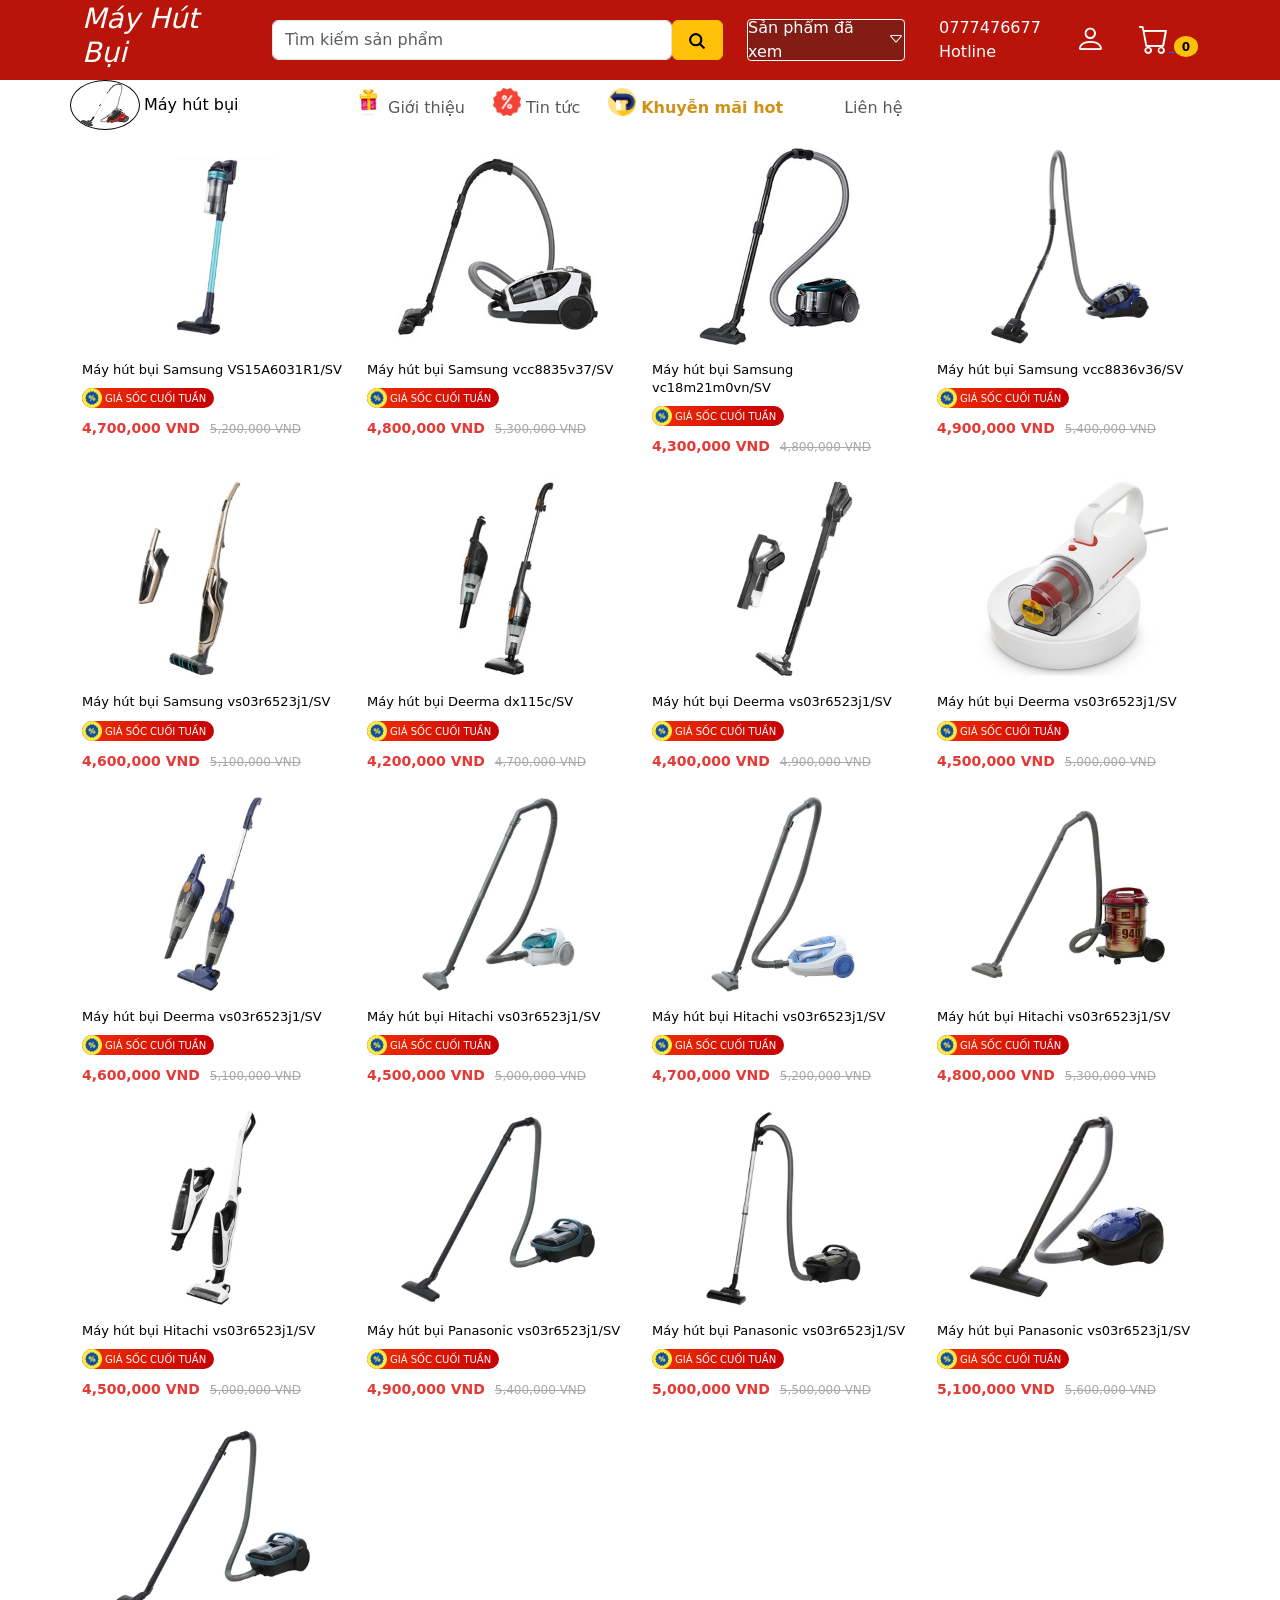
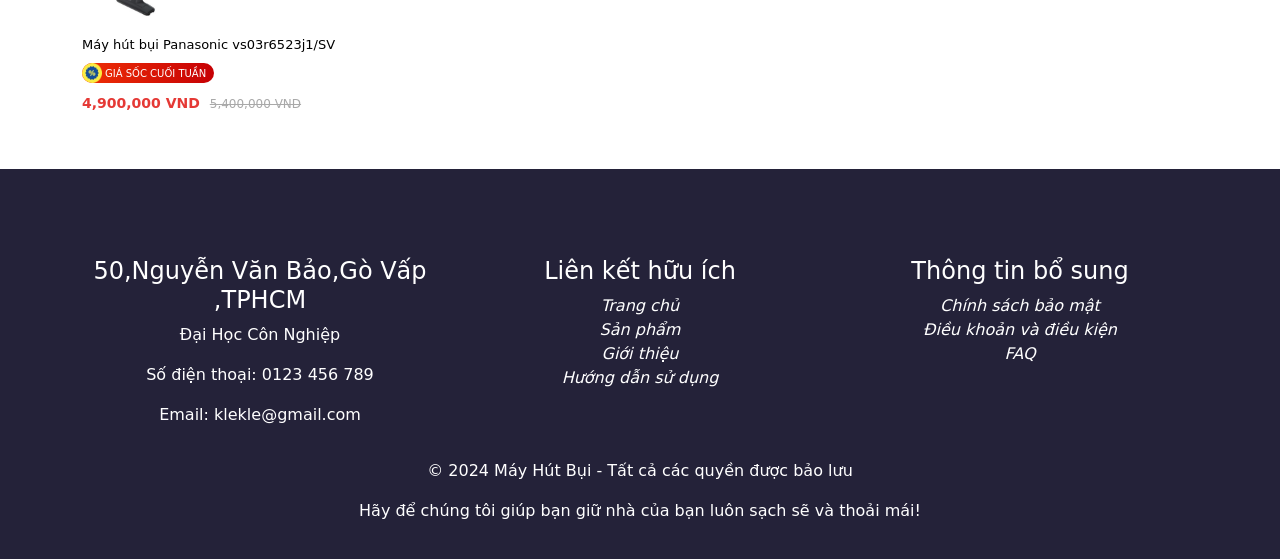
==== html/khuyenmai.html @ 8a02e927 "first commit" ====
<!DOCTYPE html>
<html lang="en">

<head>
    <meta charset="UTF-8">
    <meta name="viewport" content="width=device-width, initial-scale=1.0">
    <title>Khuyến mãi</title>
    <link rel="stylesheet" href="../css/bootstrap.min.css">
    <link rel="stylesheet" href="../css/bootstrap-icons.min.css">
    <link rel="stylesheet" href="../bootstrap-icons-1.11.3/font/bootstrap-icons.min.css">
    <link rel="stylesheet" href="../css/style.css">
    <script src="../js/jquery-3.4.1.min.js"> </script>
    <script src="../js/bootstrap.bundle.min.js"> </script>
    <script src="../js/products.js"></script>
</head>

<body>
    <div class="container-fuild">
        <div class="container-fluid header-content">
            <div class="container ">
                <div style="height: 80px;" class="row d-flex align-items-center justify-content-center ">
                    <div class="col-2">
                        <h3 style="color: white; font-style: italic;">Máy Hút Bụi</h3>
                    </div>
                    <div class="col-5">
                        <form action="" class="d-flex ">
                            <input placeholder="Tìm kiếm sản phẩm" class="form-control" type="text">
                            <button style="width: 55px; height: 40px;" class="btn btn-warning"> <img
                                    src="../img/icon/btsearch.png" alt=""> </button>
                        </form>
                    </div>
                    <div class="col-5 d-flex justify-content-between align-items-center">
                        <div class="sanPhamDaXem d-flex align-items-center justify-content-center">
                            Sản phẩm đã xem
                            <i class="bi bi-caret-down"></i>
                        </div>
                        <div>
                            <span>0777476677</span>
                            <br>
                            <span>Hotline</span>
                        </div>
                        <div class="taiKhoan-gioHang">
                            <a href="#"><i style="font-size: 30px !important; color: white;"
                                    class="bi bi-person"></i></a>
                            <div class="dropdown-content">

                                <a href="dangnhap.html">Đăng nhập</a>
                                <br>
                                <br>

                                <a href="dangky.html">Đăng ký</a>
                            </div>
                        </div>
                        <div class="taiKhoan-gioHang">
                            <a href="thanhtoan.html" id="cart-icon" onmouseover="showCartItems()">
                                <i style="font-size: 30px !important; color: white;" class="bi bi-cart"></i>
                                <span style="color: black;" id="cart-item-count"
                                    class="badge bg-warning rounded-circle">0</span>
                            </a>

                            <div id="cart-items-container" class="cart-items-container">
                                <!-- Danh sách các sản phẩm trong giỏ hàng sẽ được hiển thị ở đây -->
                            </div>





                        </div>

                    </div>

                </div>
            </div>
        </div>

        <div style="height: 50px;" class="container-fluid ">
            <div class="container">
                <div class="row">
                    <div class="col-3 p-0 ">
                        <a style="text-decoration: none; color: black; width: 200px;" href="../index.html"
                            class="d-flex align-items-center">
                            <div style="height: 50px; width: 70px;"> <img src="../img/icon/Mayhutbui120-120x120.png"
                                    style="border: 1px solid; border-radius: 50%;" alt="" width="100%" height="100%">
                            </div>
                            <span style="margin-left: 4px;">Máy hút bụi</span>
                        </a>
                    </div>
                    <div class="col-9 p-0 ">

                        <div class="navbar navbar-expand ">
                            <ul class="navbar-nav menu">
                                <li class="nav-item"><a href="gioithieu.html" class="nav-link">Giới thiệu</a>
                                </li>
                                <li class="nav-item"><a href="tintuc.html" class="nav-link">Tin tức</a></li>
                                <li class="nav-item"><a href="#" class="nav-link active">Khuyễn mãi hot</a></li>
                                <li class="nav-item"><a href="lienhe.html" class="nav-link ">Liên hệ</a></li>
                            </ul>
                        </div>

                    </div>
                </div>

            </div>
        </div>

        <div class=" container">
            <div class="row khuyenmaihot">

            </div>
        </div>

      


        <footer>
            <div style="text-align: center;" class="container rowFootter">
                <div class="row mt-5 ">
                    <div class="col-md-4 ml-3">
                        <h4>50,Nguyễn Văn Bảo,Gò Vấp ,TPHCM</h4>
                        <p>Đại Học Côn Nghiệp</p>
                        <p>Số điện thoại: 0123 456 789</p>
                        <p>Email: klekle@gmail.com</p>

                    </div>
                    <div class="col-md-4">
                        <h4>Liên kết hữu ích</h4>
                        <ul class="list-unstyled">
                            <li><a href="#">Trang chủ</a></li>
                            <li><a href="#">Sản phẩm</a></li>
                            <li><a href="#">Giới thiệu</a></li>
                            <li><a href="#">Hướng dẫn sử dụng</a></li>
                        </ul>
                    </div>
                    <div class="col-md-4">
                        <h4>Thông tin bổ sung</h4>
                        <ul class="list-unstyled">
                            <li><a href="#">Chính sách bảo mật</a></li>
                            <li><a href="#">Điều khoản và điều kiện</a></li>
                            <li><a href="#">FAQ</a></li>
                        </ul>
                    </div>
                </div>
            </div>
            <div class="text-center mt-3">
                <p>© 2024 Máy Hút Bụi - Tất cả các quyền được bảo lưu</p>
                <p>Hãy để chúng tôi giúp bạn giữ nhà của bạn luôn sạch sẽ và thoải mái!</p>
            </div>
        </footer>
    </div>


</body>

</html>
---- css/style.css ----
.header-content{
    background-color: rgba(185, 20, 9, 1) !important;
    color: white;
    height: 80px;
}
nav{
    background-color: rgba(185, 20, 9, 1);
}
nav a{
    font-size: 19px !important;
    color: white !important;
    padding-right: 10px;
}
nav li a:hover{
    color: rgb(209, 144, 23) !important;

}
nav h3{
    font-size: 25px;
    font-weight: 250;
    font-style: italic;
}
.bi-cart{
    font-size: 25px !important;
}
.container-fluid{
    margin: 0px;
    padding: 0px;
    
}
.anh{
    margin-top: 20px;
    height: 400px;
   
}
.anh img{
    object-fit: cover !important;
}   
.hangSanXuat li {
    list-style: none;
    border: 1px solid #ccc;
    margin-right: 15px;
    border-radius: 20px;
    height: 40px;
    width: 100px;
    display: flex;
    align-items: center;
    justify-content: center;
    background-color: #f8f9fa;
    transition: all 0.3s ease;
}

.hangSanXuat li:hover {
    background-color: #36aabc;
}

.hangSanXuat img {
    width: 70%;
    height: auto;
    object-fit: cover;
    border-radius: 50%;
    display: block;
    margin: auto; /* Căn giữa hình ảnh */
}



.modal-dialog{
    border-bottom: none !important  ;
  
}
footer{
    margin-top: 50px;
    background-color: #242239;
    color: white;
        bottom: 0;
        left: 0;
        width: 100%;
        background-color: #242239;
        color: white;
        padding: 20px 0;
    
}
footer a{
   text-decoration: none;
   font-style: italic;
    color: white;
}
 li .active {
    color: rgb(209, 144, 23) !important; /* Thay đổi màu của mục active ở đây */
    font-weight: bold; /* Tuỳ chỉnh kiểu chữ, nếu muốn */
    /* Thêm các thuộc tính CSS khác nếu cần */
}
.active {
    color: rgb(209, 144, 23) !important; /* Thay đổi màu của mục active ở đây */
    font-weight: bold; /* Tuỳ chỉnh kiểu chữ, nếu muốn */
    /* Thêm các thuộc tính CSS khác nếu cần */
}
.dangKy-dangNhap a{
    text-decoration: none;
}
.dangKy-dangNhap a:hover{
    color: rgb(209, 144, 23) !important;
}
.navbar-toggler{
    background-color: rgb(209, 144, 23) !important; 
}
.sanPhamDaXem{
    border: 1px solid;
    border-radius: 4px;
    background-color: #831c14;
    width: 158px;
    height: 42px;
}
.taiKhoan-gioHang i:hover{
    color: rgb(234, 234, 36) !important;

}
.menu li{
    padding-right: 20px;

}
.menu a{
   display: flex;
   align-items: center !important;
   background-size: 28px 28px;
   padding-left: 33px !important;
}
.menu li:nth-child(1) a{    
    display: flex;
    align-items: center;
    background-image: url(../img/icon/hopqua.png);
    background-repeat: no-repeat;
    
}
.menu li:nth-child(2) a{
    background-image: url(../img/icon/tintuc.png);
    background-repeat: no-repeat;
   
   
}
.menu li:nth-child(3) a{
    background-image: url(../img/icon/khuyenmai.png);
    background-repeat: no-repeat;
   
}
.header-menu{
    background-color:#f1f1f1;
}
.khungSanPham{
    background-color: #b91409;
    padding: 10px;
}
.heading{
    margin: 5px 0 15px 0;
    padding: 0 0 0 10px;
    font-size: 20px;
    color: #333;
    font-weight: 600;
    border-left: 5px solid #b91409;
    color: #ffdd00;
    border-left-color: #ffdd00;
}
.khungAnh{
    position: relative;
    text-align: center;
    width: 100%;
    height: 218px;
    margin-bottom: 5px;
    overflow: hidden;
    display: flex;
    flex-wrap: wrap;
    align-items: center;
    justify-content: center;
    object-fit: cover;
}
.khungAnh a img
{
 width: 100%;
 height: 200px;

}
.title{
    font-size: 13px;
    font-weight: 500;
    margin: 0 0 5px 0;
    line-height: 1.4em;
    white-space: normal;
    overflow: hidden;
    text-overflow: ellipsis;
    display: -webkit-box;
    -webkit-line-clamp: 3;
    -webkit-box-orient: vertical;
  
}
.price{
    display: block;
    font-size: 14px;
    margin-bottom: 5px;
    color: #e53935;
    font-weight: bold;
}
.cotSanPham{
    padding: 0px;
   background-color: white;
}
.lienHe h1{
    font-size: 22px;
    font-weight: 600;
    color: #b91409;
    margin: 5px 0 15px 0;
}
.lienHe{
    background-color: rgb(217, 217, 217);
    padding-top: 20px;
    padding-bottom: 30px;
}
.rowFootter{
    margin-top: 10px !important;
}
.col-md-4{
    margin-top: 20px;
}
.price_sale{
    margin-left: 5px;
    font-size: 12px;
    font-weight: normal;
    color: #a9a9a9;
}
.khungAnh-content a{
    text-decoration: none;
    color: black;
}
.khungAnh a:hover{
    transform: scale(1.1); /* Kích thước ảnh tăng lên 110% khi hover */
    transition: transform 0.8s ease; 
}
.themvaogiohang {
    display: none;
    padding: 8px 10px;
    background: #b91409;
    color: #FFF;
    margin-bottom: 0;
    line-height: 1.4;
    border-radius: 4px;
    font-size: 14px;
    font-weight: normal;
    min-height: 0;
    position: absolute;
    left: 0;
    bottom: 0;
    z-index: 9;
    width: 100%;
    text-decoration: none; /* Thêm dòng này để loại bỏ gạch chân mặc định */
}

.khungAnh:hover .themvaogiohang {

    display: block;
}

.themvaogiohang:hover {
    background: #a30000; /* Đổi màu nền khi hover */
}
.dropdown-content {
    display: none;
    position: absolute;
    background-color: #f9f9f9;
    min-width: 170px;
    padding: 12px 16px;
    z-index: 1;
}
.dropdown-content a {
    text-decoration: none;
    color: black;
  
}
.dropdown-content a:hover {
   color: red;
  
}
/* Hiển thị dropdown content khi hover vào taiKhoan-gioHang */
.taiKhoan-gioHang:hover .dropdown-content {
    display: block;
}
.product-details-container img{
width: 100%;
height: 100%;
border: 1px solid;
border-radius: 15px;
}
.product-details-container img:hover{
  
    transform: scale(1.1); /* Kích thước ảnh tăng lên 110% khi hover */
    transition: transform 0.8s ease; 
    }
.product-details-container strong{
    color: #008000;
}
.for-mobile{
    border: 1px solid #ddd;
    border-radius: 5px;
}
.for-mobile h4{
    font-size: 14px;
    font-weight: 600;
    text-align: center;
    text-transform: uppercase;
    color: #459b43;
    margin: 0;
    padding: 10px;
}
.for-mobile li{
display: flex;
align-items: center;
padding-bottom: 5px;
border-bottom: 1px solid #ececec;

}
.for-mobile p{
 margin-left: 15px;
 margin-bottom: 0;
 font-size: 14px;
 line-height: 1.2;
 color: black;
 }
 .for-mobile img{
    padding: 3px;
    width: 35px;
    max-width: 35px;
    height: auto;
 }
 .button{
    text-transform: uppercase;
    padding: 10px 30px;
    min-width: 100%;
    margin-bottom: 10px;
    text-align: center;
    background: #ed1b24;
    line-height: normal;
    color: white;
 }
 .btn:hover{
    background: #ed1b24;
    color: white;
 }
/* Ẩn danh sách sản phẩm mặc định */
/* Ẩn danh sách sản phẩm mặc định */
.cart-items-container {
    display: none; /* Ẩn phần tử khi trang web được tải lên */


    right: 0;
    background-color: white;
    border: 1px solid black;
    padding: 10px;
    z-index: 1000; /* Đảm bảo phần tử này hiển thị trên các phần tử khác */
}


/* Hiển thị danh sách sản phẩm khi hover vào biểu tượng giỏ hàng */

.temp1{
    background: linear-gradient(to right, #ef3006, #c60004);
    border-radius: 20px;
    display: inline-block;
    font-size: 0;
    overflow: hidden;
    max-width: 100%;
    padding-right: 8px;
    margin: 0px;
    margin-top: 4px;
    margin-bottom: 3px;
    
}
.temp1 img{
    float: left;
    max-width: 20px;
}
.temp1 span{
    color: #fff;
    display: -webkit-box;
    -webkit-box-orient: vertical;
    font-size: 10px;
    line-height: 13px;
    margin-left: 3px;
    overflow: hidden;
    padding: 4px 0 0 3px;
    text-overflow: ellipsis;
    white-space: nowrap;
    -webkit-line-clamp: 2;
    text-transform: uppercase;
}
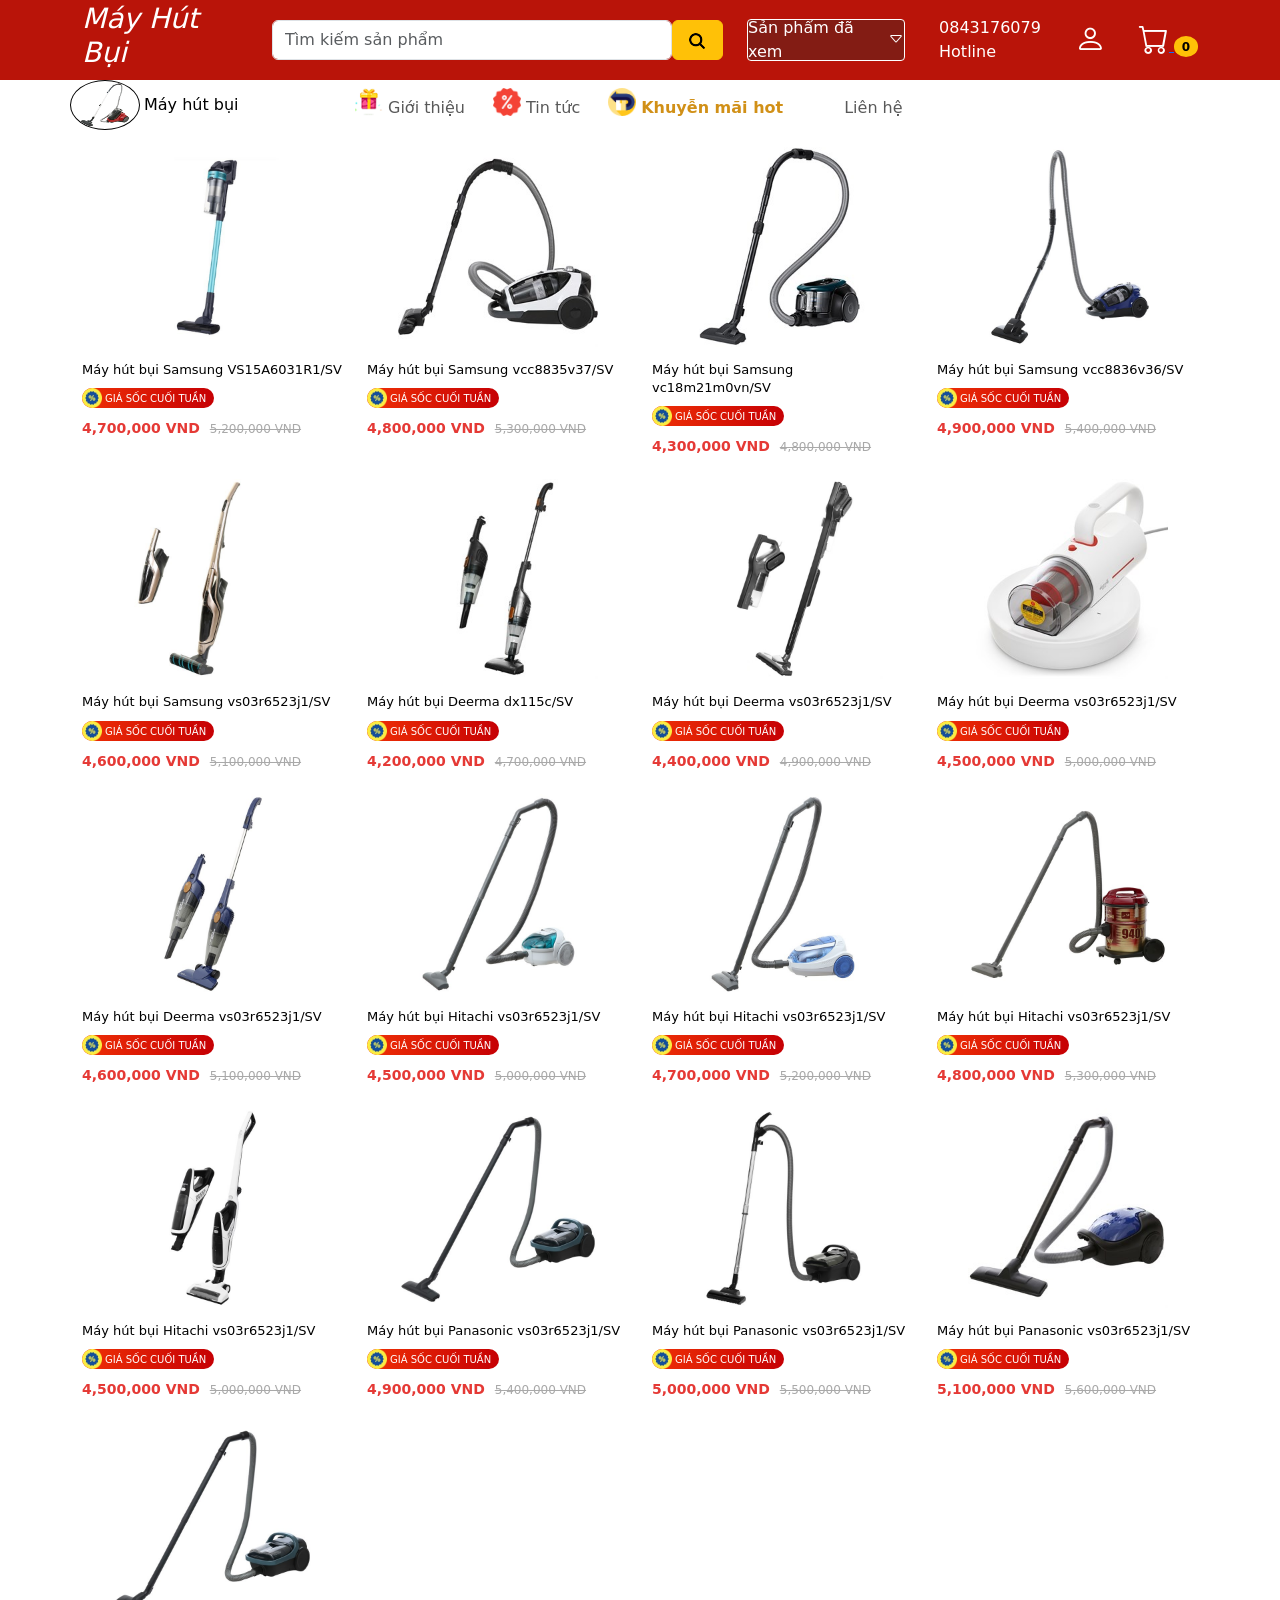
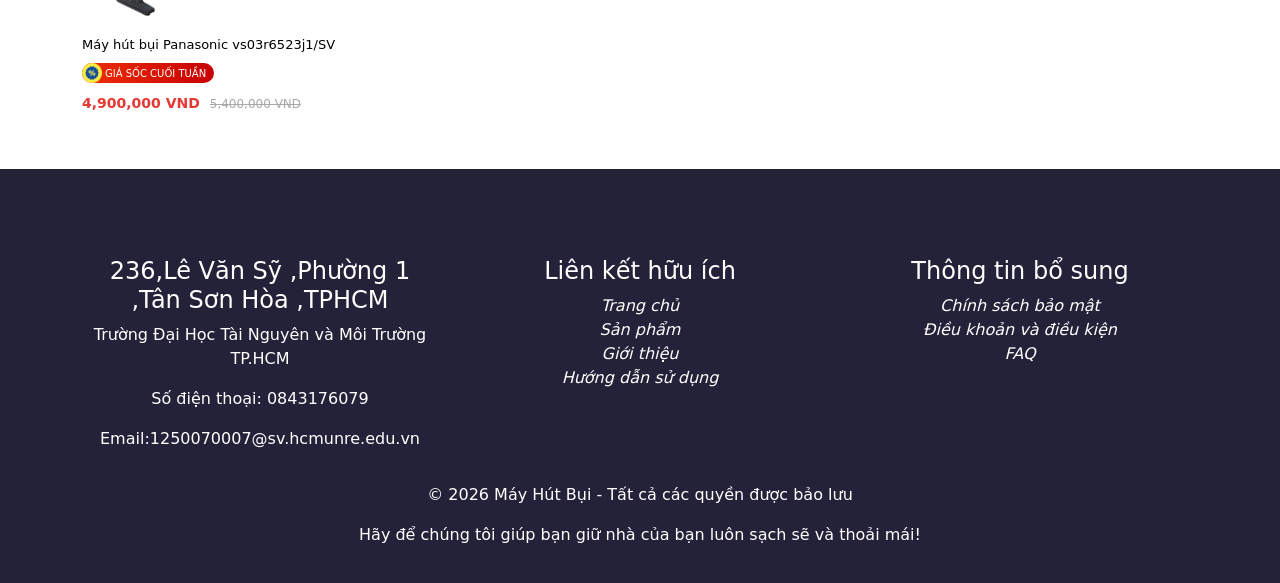
==== commit 6189fc5a: "sửa text" ====
--- a/html/khuyenmai.html
+++ b/html/khuyenmai.html
@@ -35,7 +35,7 @@
                             <i class="bi bi-caret-down"></i>
                         </div>
                         <div>
-                            <span>0777476677</span>
+                            <span>0843176079</span>
                             <br>
                             <span>Hotline</span>
                         </div>
@@ -117,10 +117,10 @@
             <div style="text-align: center;" class="container rowFootter">
                 <div class="row mt-5 ">
                     <div class="col-md-4 ml-3">
-                        <h4>50,Nguyễn Văn Bảo,Gò Vấp ,TPHCM</h4>
-                        <p>Đại Học Côn Nghiệp</p>
-                        <p>Số điện thoại: 0123 456 789</p>
-                        <p>Email: klekle@gmail.com</p>
+                        <h4>236,Lê Văn Sỹ ,Phường 1 ,Tân Sơn Hòa ,TPHCM</h4>
+                        <p>Trường Đại Học Tài Nguyên và Môi Trường TP.HCM</p>
+                        <p>Số điện thoại: 0843176079</p>
+                        <p>Email:1250070007@sv.hcmunre.edu.vn </p>
 
                     </div>
                     <div class="col-md-4">
@@ -143,7 +143,7 @@
                 </div>
             </div>
             <div class="text-center mt-3">
-                <p>© 2024 Máy Hút Bụi - Tất cả các quyền được bảo lưu</p>
+                <p>© 2026 Máy Hút Bụi - Tất cả các quyền được bảo lưu</p>
                 <p>Hãy để chúng tôi giúp bạn giữ nhà của bạn luôn sạch sẽ và thoải mái!</p>
             </div>
         </footer>
